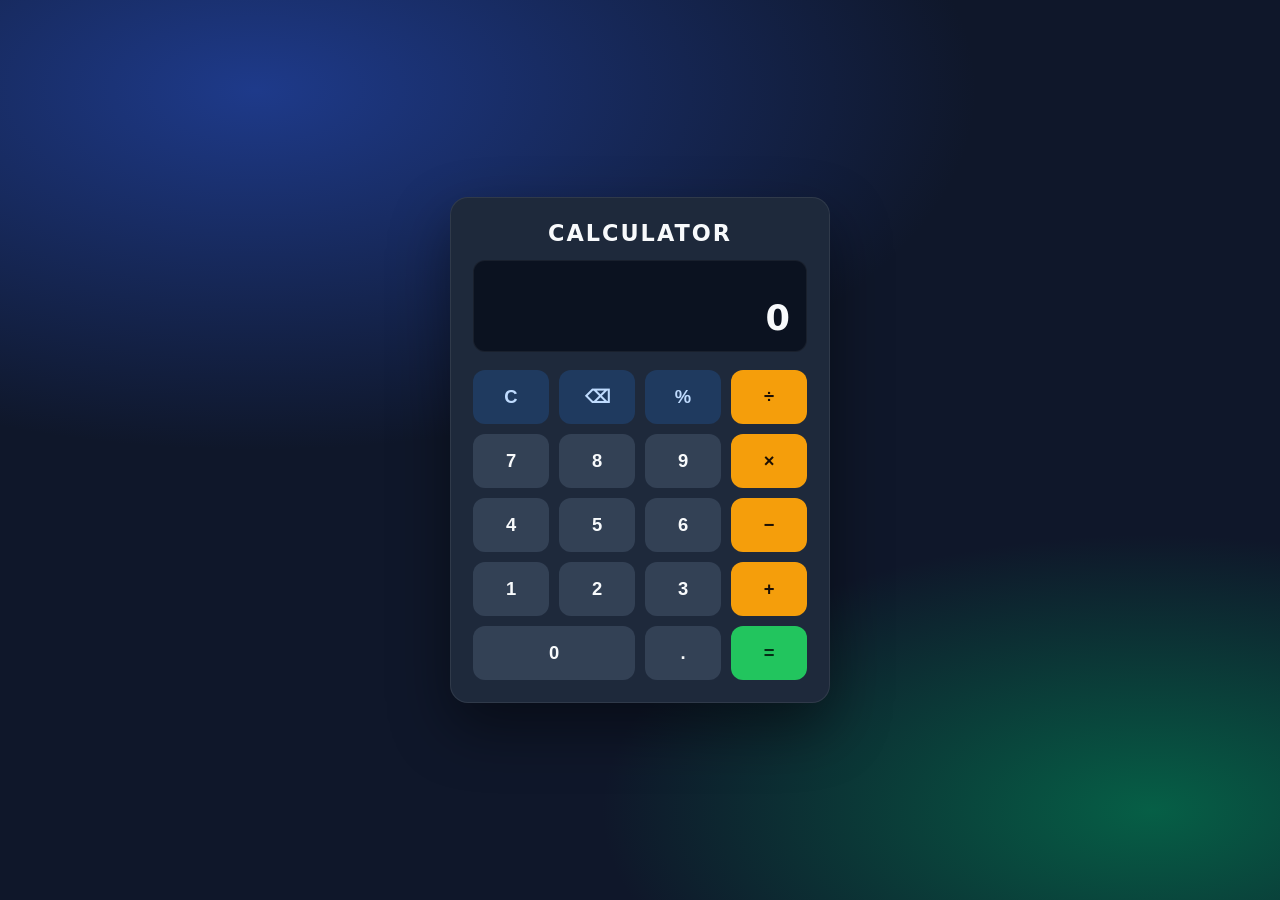
==== WebDev-L2-Calculator/index.html @ 6df72fed "Add initial implementation of a browser-based calculator with HTML, CSS, and JavaScript" ====
<!DOCTYPE html>
<html lang="en">
<head>
  <meta charset="UTF-8" />
  <meta name="viewport" content="width=device-width, initial-scale=1.0" />
  <title>Calculator | OIBSIP Task 1</title>
  <link rel="stylesheet" href="style.css" />
</head>
<body>
  <main class="page">
    <section class="calculator" aria-label="Calculator">
      <header class="calc-header">
        <h1>CALCULATOR</h1>
      </header>

      <!-- Display screen: shows current input + result (click result to copy) -->
      <div class="display" aria-live="polite">
        <div id="expression" class="display-expression" aria-label="Expression">&nbsp;</div>
        <div id="result" class="display-result copyable" aria-label="Result" title="Click to copy result">0</div>
        <div id="copyToast" class="copy-toast" role="status" aria-live="polite">Copied!</div>
      </div>

      <!-- Button grid: CSS Grid layout, no inline onclick -->
      <div class="buttons" role="grid" aria-label="Calculator buttons">
        <button type="button" class="btn btn-func" data-action="clear" aria-label="Clear">C</button>
        <button type="button" class="btn btn-func" data-action="delete" aria-label="Backspace">&#9003;</button>
        <button type="button" class="btn btn-func" data-action="percent" aria-label="Percent">%</button>
        <button type="button" class="btn btn-op" data-action="operator" data-value="/" aria-label="Divide">&divide;</button>

        <button type="button" class="btn btn-num" data-action="number" data-value="7">7</button>
        <button type="button" class="btn btn-num" data-action="number" data-value="8">8</button>
        <button type="button" class="btn btn-num" data-action="number" data-value="9">9</button>
        <button type="button" class="btn btn-op" data-action="operator" data-value="*" aria-label="Multiply">&times;</button>

        <button type="button" class="btn btn-num" data-action="number" data-value="4">4</button>
        <button type="button" class="btn btn-num" data-action="number" data-value="5">5</button>
        <button type="button" class="btn btn-num" data-action="number" data-value="6">6</button>
        <button type="button" class="btn btn-op" data-action="operator" data-value="-" aria-label="Subtract">&minus;</button>

        <button type="button" class="btn btn-num" data-action="number" data-value="1">1</button>
        <button type="button" class="btn btn-num" data-action="number" data-value="2">2</button>
        <button type="button" class="btn btn-num" data-action="number" data-value="3">3</button>
        <button type="button" class="btn btn-op" data-action="operator" data-value="+" aria-label="Add">+</button>

        <button type="button" class="btn btn-num btn-zero" data-action="number" data-value="0">0</button>
        <button type="button" class="btn btn-num" data-action="decimal" data-value=".">.</button>
        <button type="button" class="btn btn-equals" data-action="equals" aria-label="Equals">=</button>
      </div>

    </section>
  </main>

  <script src="script.js"></script>
</body>
</html>
---- WebDev-L2-Calculator/style.css ----
* {
  margin: 0;
  padding: 0;
  box-sizing: border-box;
}

:root {
  --bg: #0f172a;
  --card: #1e293b;
  --display: #0b1220;
  --text: #f8fafc;
  --muted: #94a3b8;
  --btn-num: #334155;
  --btn-num-hover: #475569;
  --btn-op: #f59e0b;
  --btn-op-hover: #fbbf24;
  --btn-func: #1f3a5f;
  --btn-equals: #22c55e;
  --btn-equals-hover: #16a34a;
  --danger: #ef4444;
  --radius: 18px;
  --shadow: 0 25px 60px rgba(0, 0, 0, 0.45);
}

body {
  font-family: "Segoe UI", system-ui, -apple-system, Roboto, Arial, sans-serif;
  background: radial-gradient(1200px 600px at 20% 10%, #1e3a8a 0%, transparent 60%),
    radial-gradient(1000px 500px at 90% 90%, #065f46 0%, transparent 55%),
    var(--bg);
  color: var(--text);
  height: 100vh;
  height: 100dvh;
  overflow: hidden;
}

.page {
  height: 100vh;
  height: 100dvh;
  display: flex;
  align-items: center;
  justify-content: center;
  padding: 16px;
  overflow: hidden;
}

.calculator {
  width: 100%;
  max-width: 380px;
  background: var(--card);
  border: 1px solid rgba(255, 255, 255, 0.08);
  border-radius: var(--radius);
  box-shadow: var(--shadow);
  padding: 22px;
}

.calc-header h1 {
  font-size: 1.4rem;
  letter-spacing: 2px;
  text-align: center;
  margin-bottom: 14px;
}

/* Display screen */
.display {
  position: relative;
  background: var(--display);
  border-radius: 12px;
  padding: 14px 16px;
  text-align: right;
  min-height: 86px;
  display: flex;
  flex-direction: column;
  justify-content: center;
  gap: 6px;
  overflow: hidden;
  border: 1px solid rgba(255, 255, 255, 0.06);
}

.display-expression {
  color: var(--muted);
  font-size: 0.95rem;
  min-height: 1.2em;
  word-wrap: break-word;
  overflow-wrap: anywhere;
}

.display-result {
  font-size: 2.2rem;
  font-weight: 700;
  line-height: 1.1;
  word-wrap: break-word;
  overflow-wrap: anywhere;
}

.display-result.copyable {
  cursor: pointer;
  border-radius: 8px;
  transition: background 0.15s ease;
}

.display-result.copyable:hover {
  background: rgba(255, 255, 255, 0.05);
}

.copy-toast {
  position: absolute;
  top: 8px;
  left: 50%;
  transform: translateX(-50%) translateY(-4px);
  background: rgba(34, 197, 94, 0.15);
  border: 1px solid rgba(74, 222, 128, 0.5);
  color: #4ade80;
  font-size: 0.72rem;
  font-weight: 700;
  letter-spacing: 0.5px;
  border-radius: 20px;
  padding: 3px 12px;
  opacity: 0;
  pointer-events: none;
  transition: opacity 0.2s ease, transform 0.2s ease;
}

.copy-toast.show {
  opacity: 1;
  transform: translateX(-50%) translateY(0);
}

.display-result.error {
  color: var(--danger);
  font-size: 1.15rem;
  font-weight: 600;
}

/* Button layout: CSS Grid */
.buttons {
  display: grid;
  grid-template-columns: repeat(4, 1fr);
  gap: 10px;
  margin-top: 18px;
}

.btn {
  border: none;
  border-radius: 12px;
  padding: 16px 0;
  font-size: 1.15rem;
  font-weight: 600;
  color: var(--text);
  background: var(--btn-num);
  cursor: pointer;
  transition: transform 0.06s ease, background 0.15s ease, filter 0.15s ease;
}

.btn:hover {
  background: var(--btn-num-hover);
}

.btn:active {
  transform: scale(0.96);
}

.btn:focus-visible {
  outline: 2px solid #fff;
  outline-offset: 2px;
}

.btn-func {
  background: var(--btn-func);
  color: #bfdbfe;
}

.btn-func:hover {
  filter: brightness(1.15);
}

.btn-op {
  background: var(--btn-op);
  color: #1c1005;
}

.btn-op:hover {
  background: var(--btn-op-hover);
}

.btn-equals {
  background: var(--btn-equals);
  color: #052e16;
}

.btn-equals:hover {
  background: var(--btn-equals-hover);
  color: #fff;
}

.btn-zero {
  grid-column: span 2;
}

/* Responsive */
@media (max-width: 420px) {
  .calculator {
    padding: 18px;
  }

  .display-result {
    font-size: 1.9rem;
  }

  .btn {
    padding: 14px 0;
  }
}
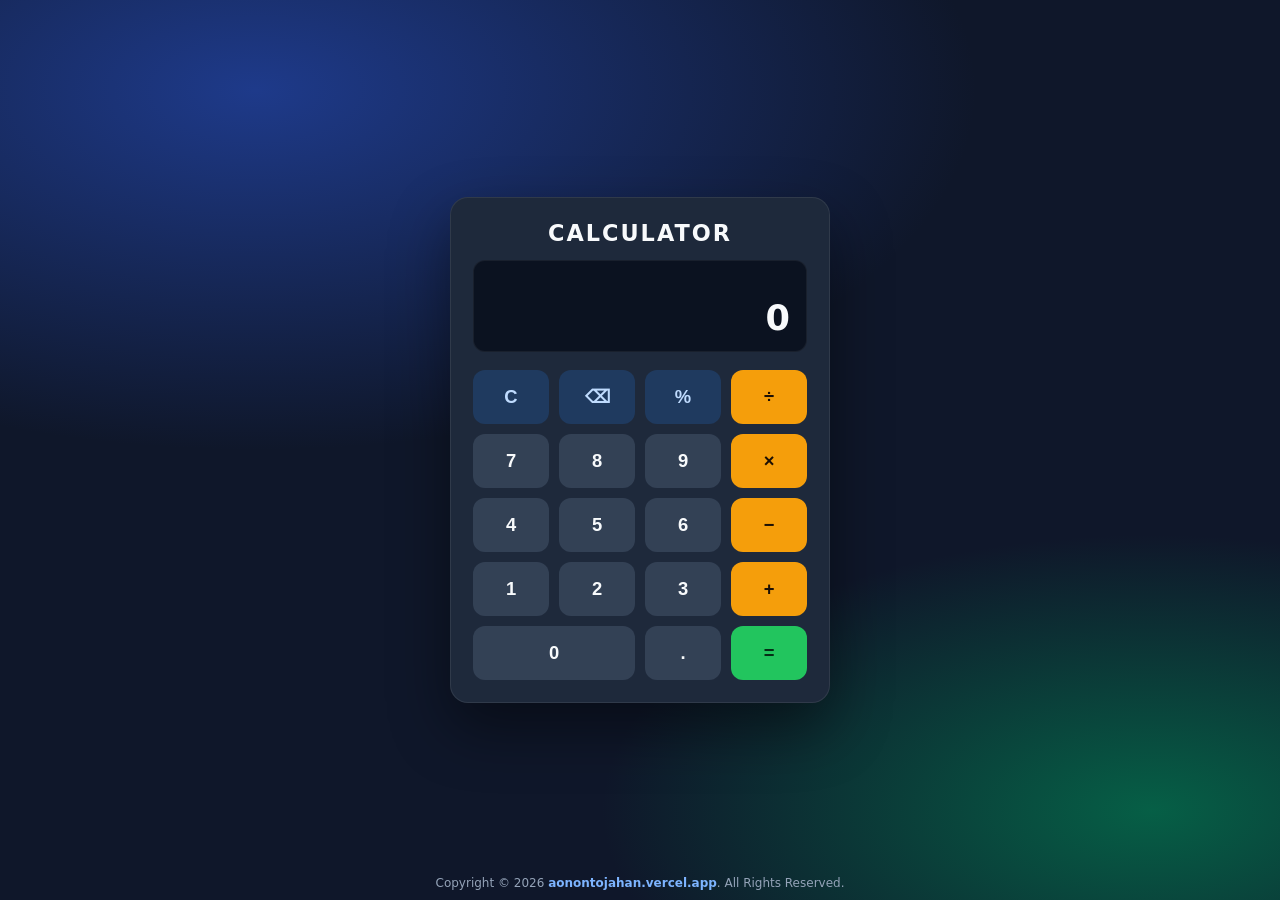
==== commit 6d546302: "Updated the footer with My Portfolio link with coppy right text" ====
--- a/WebDev-L2-Calculator/index.html
+++ b/WebDev-L2-Calculator/index.html
@@ -13,7 +13,7 @@
         <h1>CALCULATOR</h1>
       </header>
 
-      <!-- Display screen: shows current input + result (click result to copy) -->
+      <!-- Display screen: shows current input + result (click result for copy the result) -->
       <div class="display" aria-live="polite">
         <div id="expression" class="display-expression" aria-label="Expression">&nbsp;</div>
         <div id="result" class="display-result copyable" aria-label="Result" title="Click to copy result">0</div>
@@ -50,6 +50,10 @@
     </section>
   </main>
 
+  <footer class="site-footer">
+    <p>Copyright © 2026 <a href="https://aonontojahan.vercel.app" target="_blank" rel="noopener">aonontojahan.vercel.app</a>. All Rights Reserved.</p>
+  </footer>
+
   <script src="script.js"></script>
 </body>
 </html>
--- a/WebDev-L2-Calculator/style.css
+++ b/WebDev-L2-Calculator/style.css
@@ -131,7 +131,7 @@
   font-weight: 600;
 }
 
-/* Button layout: CSS Grid */
+/* Button layout : CSS Grid */
 .buttons {
   display: grid;
   grid-template-columns: repeat(4, 1fr);
@@ -210,3 +210,25 @@
     padding: 14px 0;
   }
 }
+
+/* Site footer */
+.site-footer {
+  position: fixed;
+  bottom: 10px;
+  left: 0;
+  right: 0;
+  text-align: center;
+  font-size: 12px;
+  color: var(--muted);
+  padding: 0 12px;
+}
+
+.site-footer a {
+  color: #7db4ff;
+  text-decoration: none;
+  font-weight: 600;
+}
+
+.site-footer a:hover {
+  text-decoration: underline;
+}
